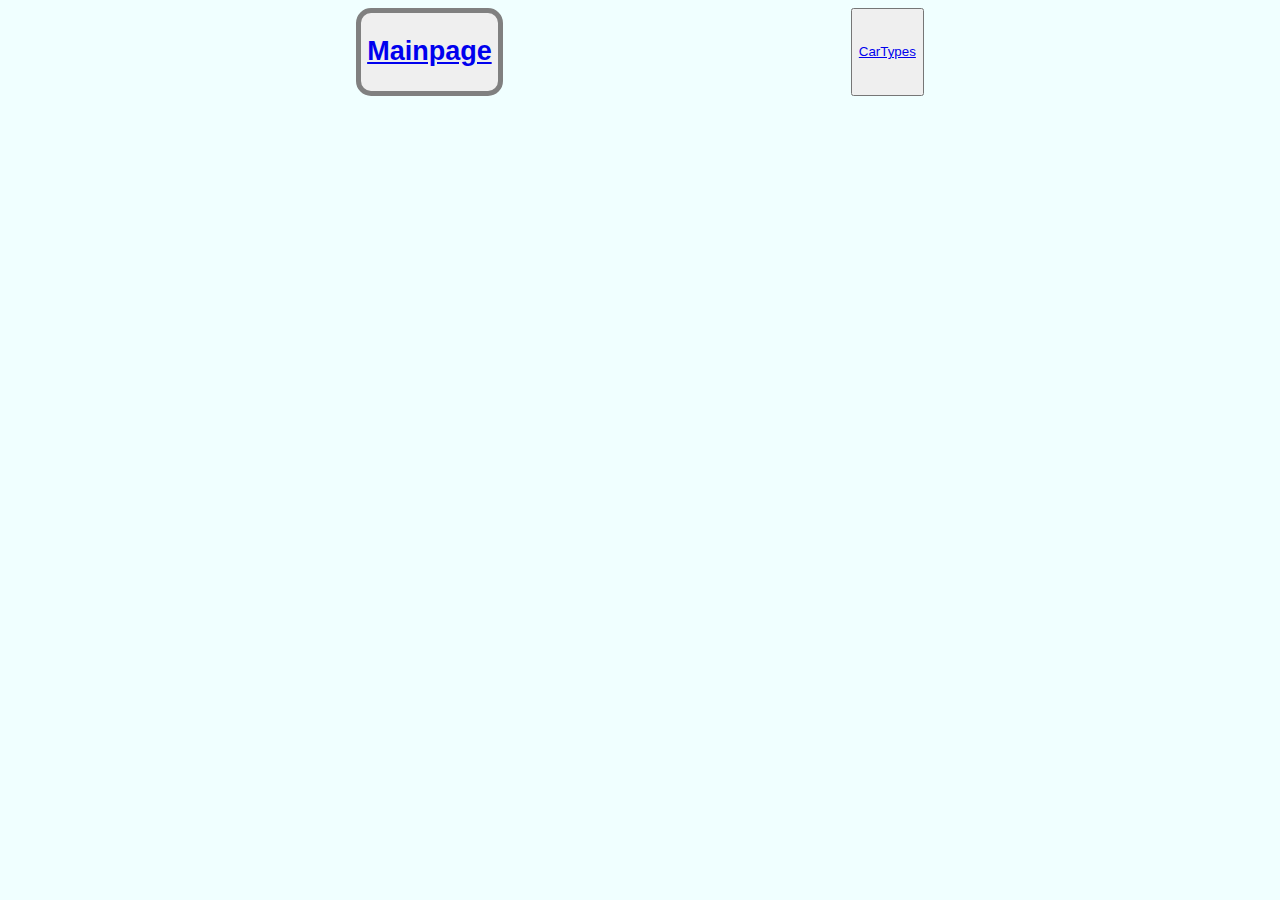
==== index.html @ 8c6404d1 "first commit" ====
<!DOCTYPE html>
<html lang="en">
  <head>
    <meta charset="UTF-8" />
    <meta http-equiv="X-UA-Compatible" content="IE=edge" />
    <meta name="viewport" content="width=device-width, initial-scale=1.0" />
    <title>CarModelComparisonSite</title>
    <link rel="stylesheet" href="Style.css" />
  </head>
  <body>
    <div class="buttons">
      <button class="buttons Mainpage">
        <a href="http://127.0.0.1:5500/"><h2>Mainpage</h2> </a>
      </button>
      <button class="CarTypes">
        <a href="http://127.0.0.1:5500/CarTypes.html"> CarTypes</a>
      </button>
    </div>
  </body>
</html>
---- Style.css ----
body {
  background-color: azure;
}
.buttons {
  text-align: center;
  display: flex;
  justify-content: space-evenly;
}

.Mainpage {
  color: midnightblue;
  font-style: times;
  font-size: 18px;
  border-radius: 15px;
  border-color: gray;
  border-style: solid;
  border-width: 5px;
}
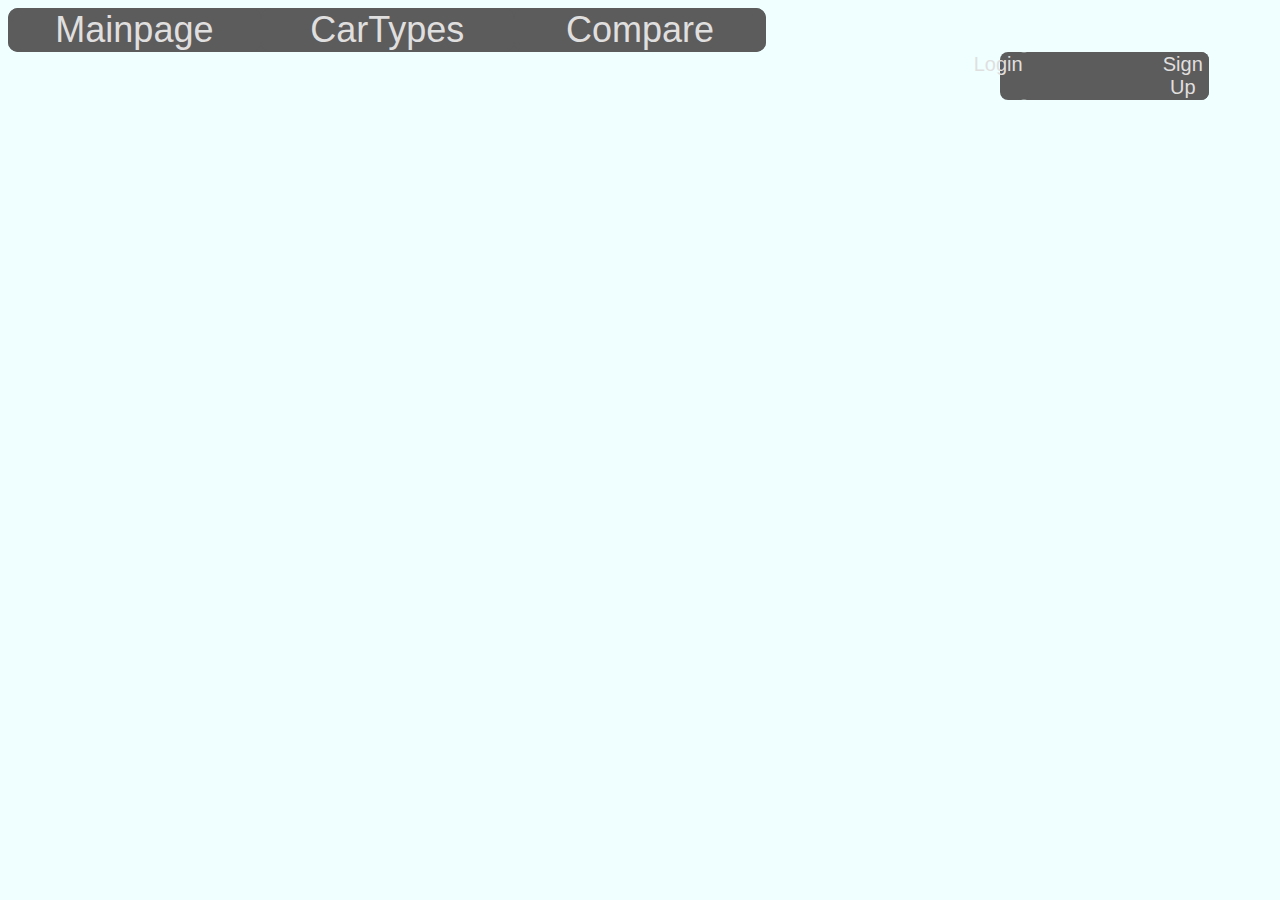
==== commit 7745c8a4: "Features" ====
--- a/index.html
+++ b/index.html
@@ -10,10 +10,21 @@
   <body>
     <div class="buttons">
       <button class="buttons Mainpage">
-        <a href="http://127.0.0.1:5500/"><h2>Mainpage</h2> </a>
+        <a href="index.html"> Mainpage</a>
       </button>
-      <button class="CarTypes">
-        <a href="http://127.0.0.1:5500/CarTypes.html"> CarTypes</a>
+      <button class="buttons CarTypes">
+        <a href="CarTypes.html"> CarTypes</a>
+      </button>
+      <button class="buttons Compare">
+        <a href="Compare.hmtl"> Compare</a>
+      </button>
+    </div>
+    <div class="Signlog">
+      <button class="Signlog Login">
+        <a href="Login.html"> Login</a>
+      </button>
+      <button class="Signlog SignUp">
+        <a href="SignUp.html"> Sign Up</a>
       </button>
     </div>
   </body>
--- a/Style.css
+++ b/Style.css
@@ -2,17 +2,59 @@
   background-color: azure;
 }
 .buttons {
-  text-align: center;
   display: flex;
   justify-content: space-evenly;
+  background-color: rgb(92, 92, 92);
+  height: text;
+  border-radius: 10px;
+  width: 60%;
 }
 
 .Mainpage {
-  color: midnightblue;
   font-style: times;
-  font-size: 18px;
-  border-radius: 15px;
-  border-color: gray;
-  border-style: solid;
-  border-width: 5px;
+  font-size: 36px;
+  border-style: none;
 }
+
+.CarTypes {
+  font-style: times;
+  font-size: 36px;
+  border-style: none;
+}
+.Compare {
+  font-style: times;
+  font-size: 36px;
+  border-style: none;
+}
+
+button a:hover {
+  color: rgb(27, 177, 236);
+  text-decoration: none;
+}
+
+button a {
+  text-decoration: 0;
+  color: rgb(224, 223, 223);
+}
+
+.Signlog {
+  width: 10%;
+  display: flex;
+  justify-content: right;
+  margin-left: 80%;
+  width: 15%;
+  border-radius: 8px;
+  height: text;
+  background-color: rgb(92, 92, 92);
+}
+
+.Login {
+  font-style: times;
+  font-size: 20px;
+  border-style: none;
+}
+.SignUp {
+  font-style: times;
+  font-size: 20px;
+  border-style: none;
+}
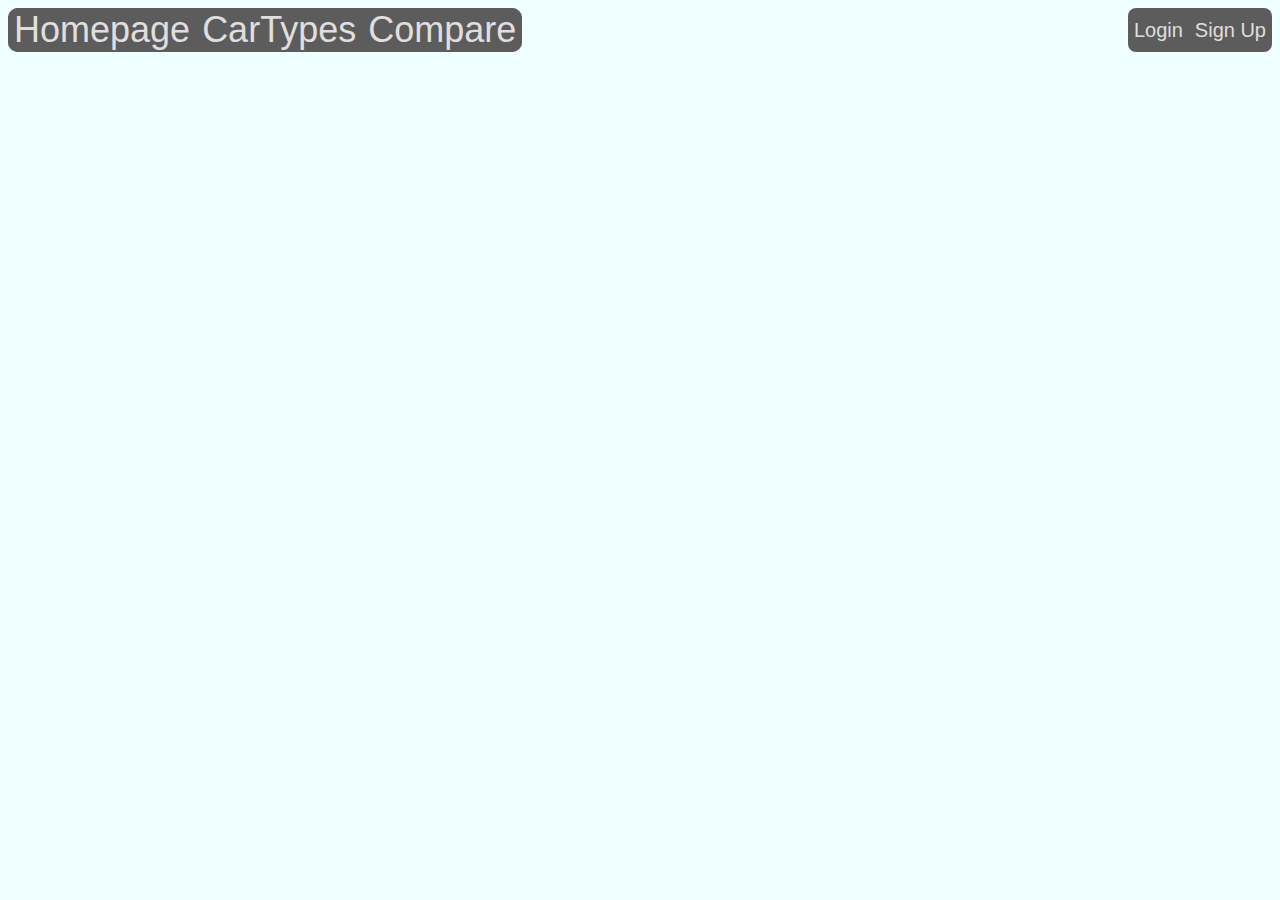
==== commit 7b3357ac: "V2" ====
--- a/index.html
+++ b/index.html
@@ -8,24 +8,26 @@
     <link rel="stylesheet" href="Style.css" />
   </head>
   <body>
-    <div class="buttons">
-      <button class="buttons Mainpage">
-        <a href="index.html"> Mainpage</a>
-      </button>
-      <button class="buttons CarTypes">
-        <a href="CarTypes.html"> CarTypes</a>
-      </button>
-      <button class="buttons Compare">
-        <a href="Compare.hmtl"> Compare</a>
-      </button>
-    </div>
-    <div class="Signlog">
-      <button class="Signlog Login">
-        <a href="Login.html"> Login</a>
-      </button>
-      <button class="Signlog SignUp">
-        <a href="SignUp.html"> Sign Up</a>
-      </button>
-    </div>
+    <header>
+      <div class="buttons">
+        <button class="button">
+          <a href="index.html"> Homepage</a>
+        </button>
+        <button class="button">
+          <a href="CarTypes.html"> CarTypes</a>
+        </button>
+        <button class="button">
+          <a href="Compare.html"> Compare</a>
+        </button>
+      </div>
+      <div class="Signlog">
+        <button class="Signlog Login">
+          <a href="Login.html"> Login</a>
+        </button>
+        <button class="Signlog SignUp">
+          <a href="SignUp.html"> Sign Up</a>
+        </button>
+      </div>
+    </header>
   </body>
 </html>
--- a/Style.css
+++ b/Style.css
@@ -1,30 +1,24 @@
 body {
   background-color: azure;
 }
+
 .buttons {
   display: flex;
   justify-content: space-evenly;
   background-color: rgb(92, 92, 92);
-  height: text;
   border-radius: 10px;
-  width: 60%;
 }
 
-.Mainpage {
+.button {
   font-style: times;
   font-size: 36px;
   border-style: none;
+  background-color: rgb(92, 92, 92);
+  border-radius: 10px;
 }
 
-.CarTypes {
-  font-style: times;
+.main-page-button {
   font-size: 36px;
-  border-style: none;
-}
-.Compare {
-  font-style: times;
-  font-size: 36px;
-  border-style: none;
 }
 
 button a:hover {
@@ -38,13 +32,9 @@
 }
 
 .Signlog {
-  width: 10%;
   display: flex;
-  justify-content: right;
-  margin-left: 80%;
-  width: 15%;
+  align-items: center;
   border-radius: 8px;
-  height: text;
   background-color: rgb(92, 92, 92);
 }
 
@@ -58,3 +48,24 @@
   font-size: 20px;
   border-style: none;
 }
+
+header {
+  display: flex;
+  justify-content: space-between;
+}
+
+.flex-Signlog {
+  width: 25%;
+  display: flex;
+  justify-content: center;
+}
+.flex-login {
+  width: 20%;
+  display: flex;
+  justify-content: center;
+}
+.flex-loginer {
+  width: 50%;
+  display: flex;
+  justify-content: center;
+}
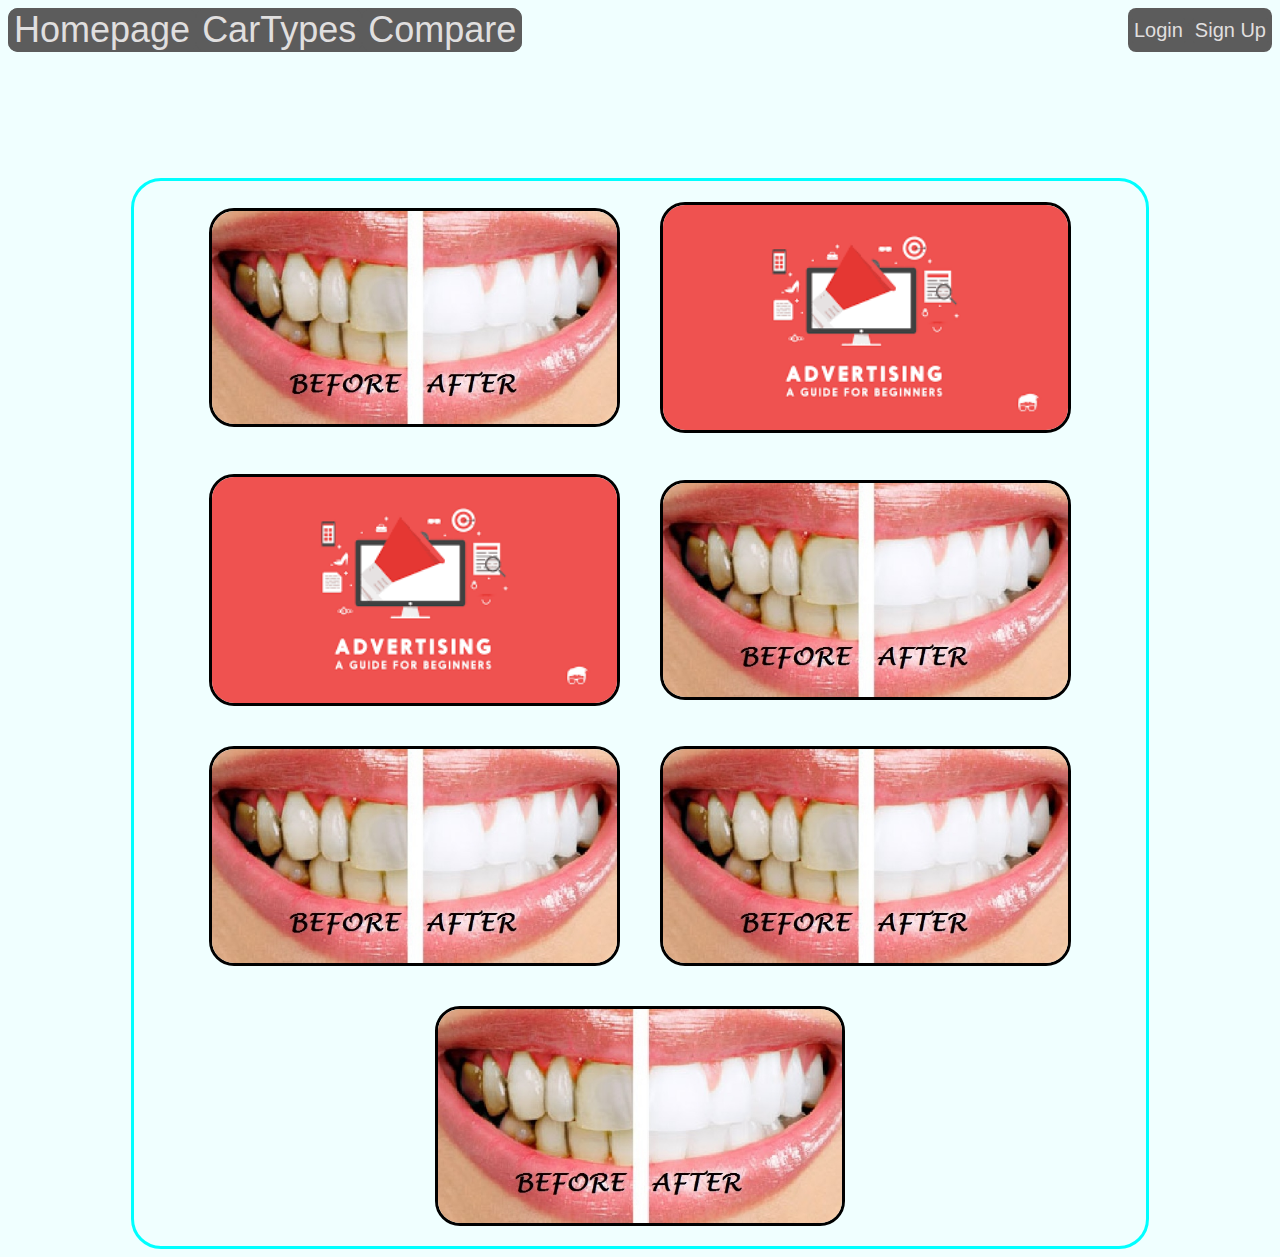
==== commit 23a8e534: "Basic funcitons done" ====
--- a/index.html
+++ b/index.html
@@ -21,13 +21,25 @@
         </button>
       </div>
       <div class="Signlog">
-        <button class="Signlog Login">
+        <button class="Signlog">
           <a href="Login.html"> Login</a>
         </button>
-        <button class="Signlog SignUp">
+        <button class="Signlog">
           <a href="SignUp.html"> Sign Up</a>
         </button>
       </div>
     </header>
+    <footer>
+      <div class="flex-ads">
+        <img class="ads" src="generic-600x317.jpg" alt="yes" />
+        <img class="ads" src="images.png" alt="yes" />
+        <img class="ads" src="images.png" alt="yes" />
+        <img class="ads" src="generic-600x317.jpg" alt="yes" />
+
+        <img class="ads" src="generic-600x317.jpg" alt="yes" />
+        <img class="ads" src="generic-600x317.jpg" alt="yes" />
+        <img class="ads" src="generic-600x317.jpg" alt="yes" />
+      </div>
+    </footer>
   </body>
 </html>
--- a/Style.css
+++ b/Style.css
@@ -35,37 +35,86 @@
   display: flex;
   align-items: center;
   border-radius: 8px;
+  border-style: none;
+  font-style: times;
+  font-size: 20px;
   background-color: rgb(92, 92, 92);
 }
-
-.Login {
-  font-style: times;
-  font-size: 20px;
-  border-style: none;
+.flex-Signlog {
+  display: flex;
+  justify-content: center;
+  width: 20%;
 }
-.SignUp {
-  font-style: times;
-  font-size: 20px;
-  border-style: none;
-}
-
 header {
   display: flex;
   justify-content: space-between;
 }
+main {
+  display: flex;
+  justify-content: space-evenly;
+}
 
-.flex-Signlog {
-  width: 25%;
+.flex-signloginer {
+  background-color: gray;
+  border-color: black;
+  border-style: solid;
+  border-radius: 15px;
+  display: flex;
+  justify-content: center;
+  width: 40%;
+  height: fit-content;
+  margin-top: 100px;
+  padding-top: 50px;
+  padding-bottom: 50px;
+  margin-bottom: 100px;
+}
+.signloginer-EPOST {
+  width: 40%;
+  border-color: gray;
+  border-style: solid;
+}
+input {
+  display: flex;
+  justify-content: center;
+  background-color: rgb(187, 186, 186);
+  border-style: none;
+  border-radius: 3px;
+  margin-bottom: 20%;
+  margin-top: 15%;
+}
+
+.submit {
+  border-style: none;
+  background-color: rgb(60, 134, 194);
+  border-radius: 7px;
+  width: 40%;
+  height: 10%;
+}
+.submit:hover {
+  background-color: cornsilk;
+}
+.flex-ads {
+  display: flex;
+  justify-content: center;
+  align-items: center;
+  flex-direction: row;
+  flex-wrap: wrap;
+  width: 80%;
+  margin-top: 10%;
+  border-radius: 30px;
+  border-color: cyan;
+  border-style: solid;
+}
+
+.ads {
+  width: 40%;
+  height: auto;
+  border-style: solid;
+  border-radius: 25px;
+  margin: 2%;
+}
+footer {
+  width: 100%;
   display: flex;
   justify-content: center;
 }
-.flex-login {
-  width: 20%;
-  display: flex;
-  justify-content: center;
-}
-.flex-loginer {
-  width: 50%;
-  display: flex;
-  justify-content: center;
-}
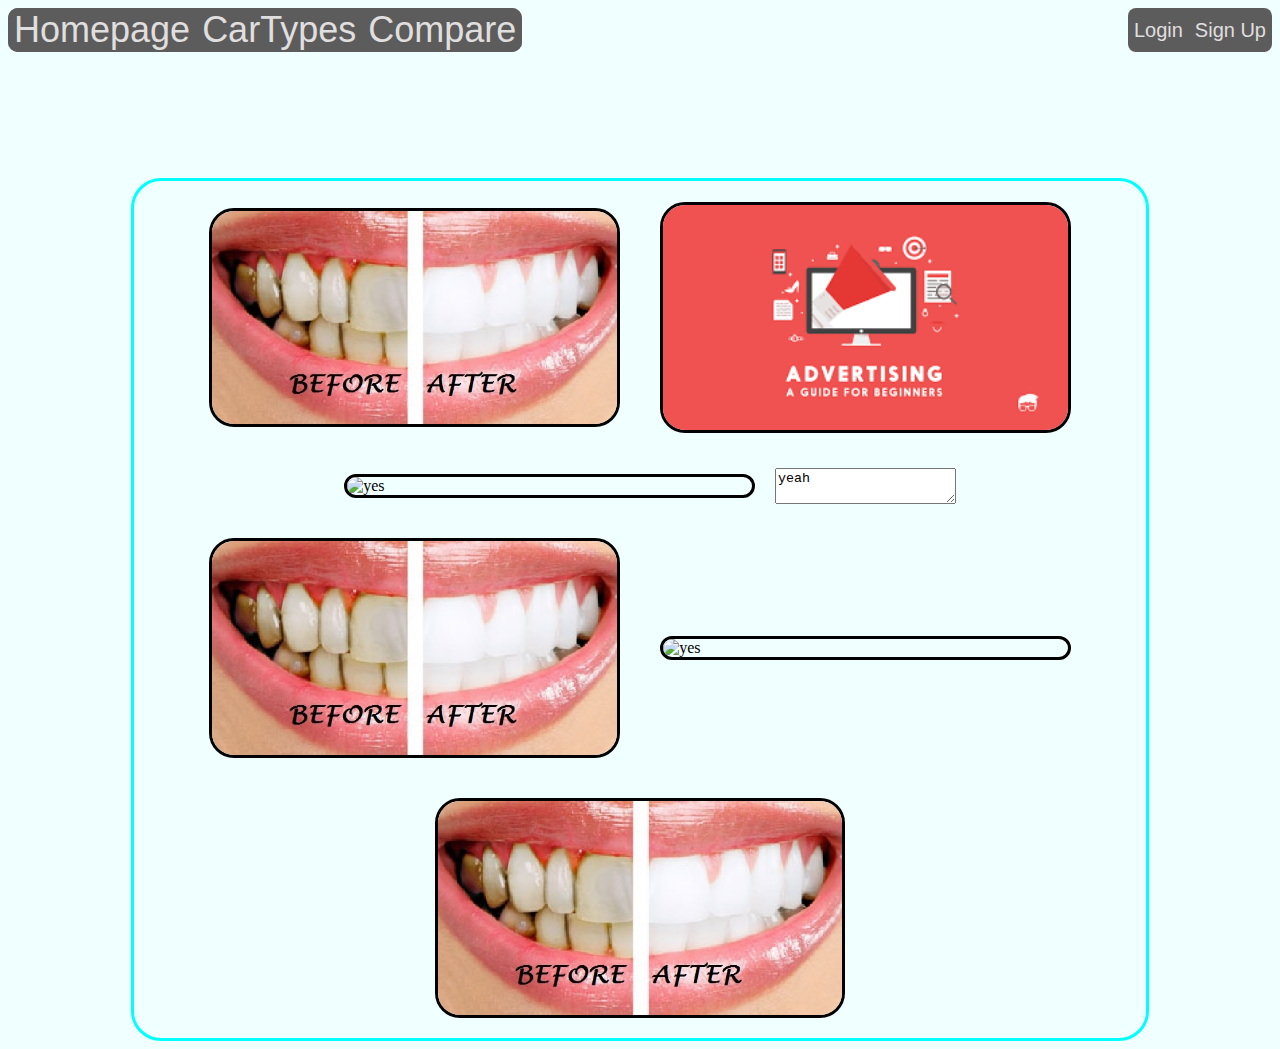
==== commit 4a4b16cc: "Still not done" ====
--- a/index.html
+++ b/index.html
@@ -33,11 +33,20 @@
       <div class="flex-ads">
         <img class="ads" src="generic-600x317.jpg" alt="yes" />
         <img class="ads" src="images.png" alt="yes" />
-        <img class="ads" src="images.png" alt="yes" />
-        <img class="ads" src="generic-600x317.jpg" alt="yes" />
+        <img
+          class="ads"
+          src="48d05e2bad8626e6d3c673815a3114fa--papa-johns-pizza-pizza-guys.jpg"
+          alt="yes"
+        />
+
+        <textarea class="Homepage-Text" alt="yes">yeah</textarea>
 
         <img class="ads" src="generic-600x317.jpg" alt="yes" />
-        <img class="ads" src="generic-600x317.jpg" alt="yes" />
+        <img
+          class="ads"
+          src="48d05e2bad8626e6d3c673815a3114fa--papa-johns-pizza-pizza-guys.jpg"
+          alt="yes"
+        />
         <img class="ads" src="generic-600x317.jpg" alt="yes" />
       </div>
     </footer>
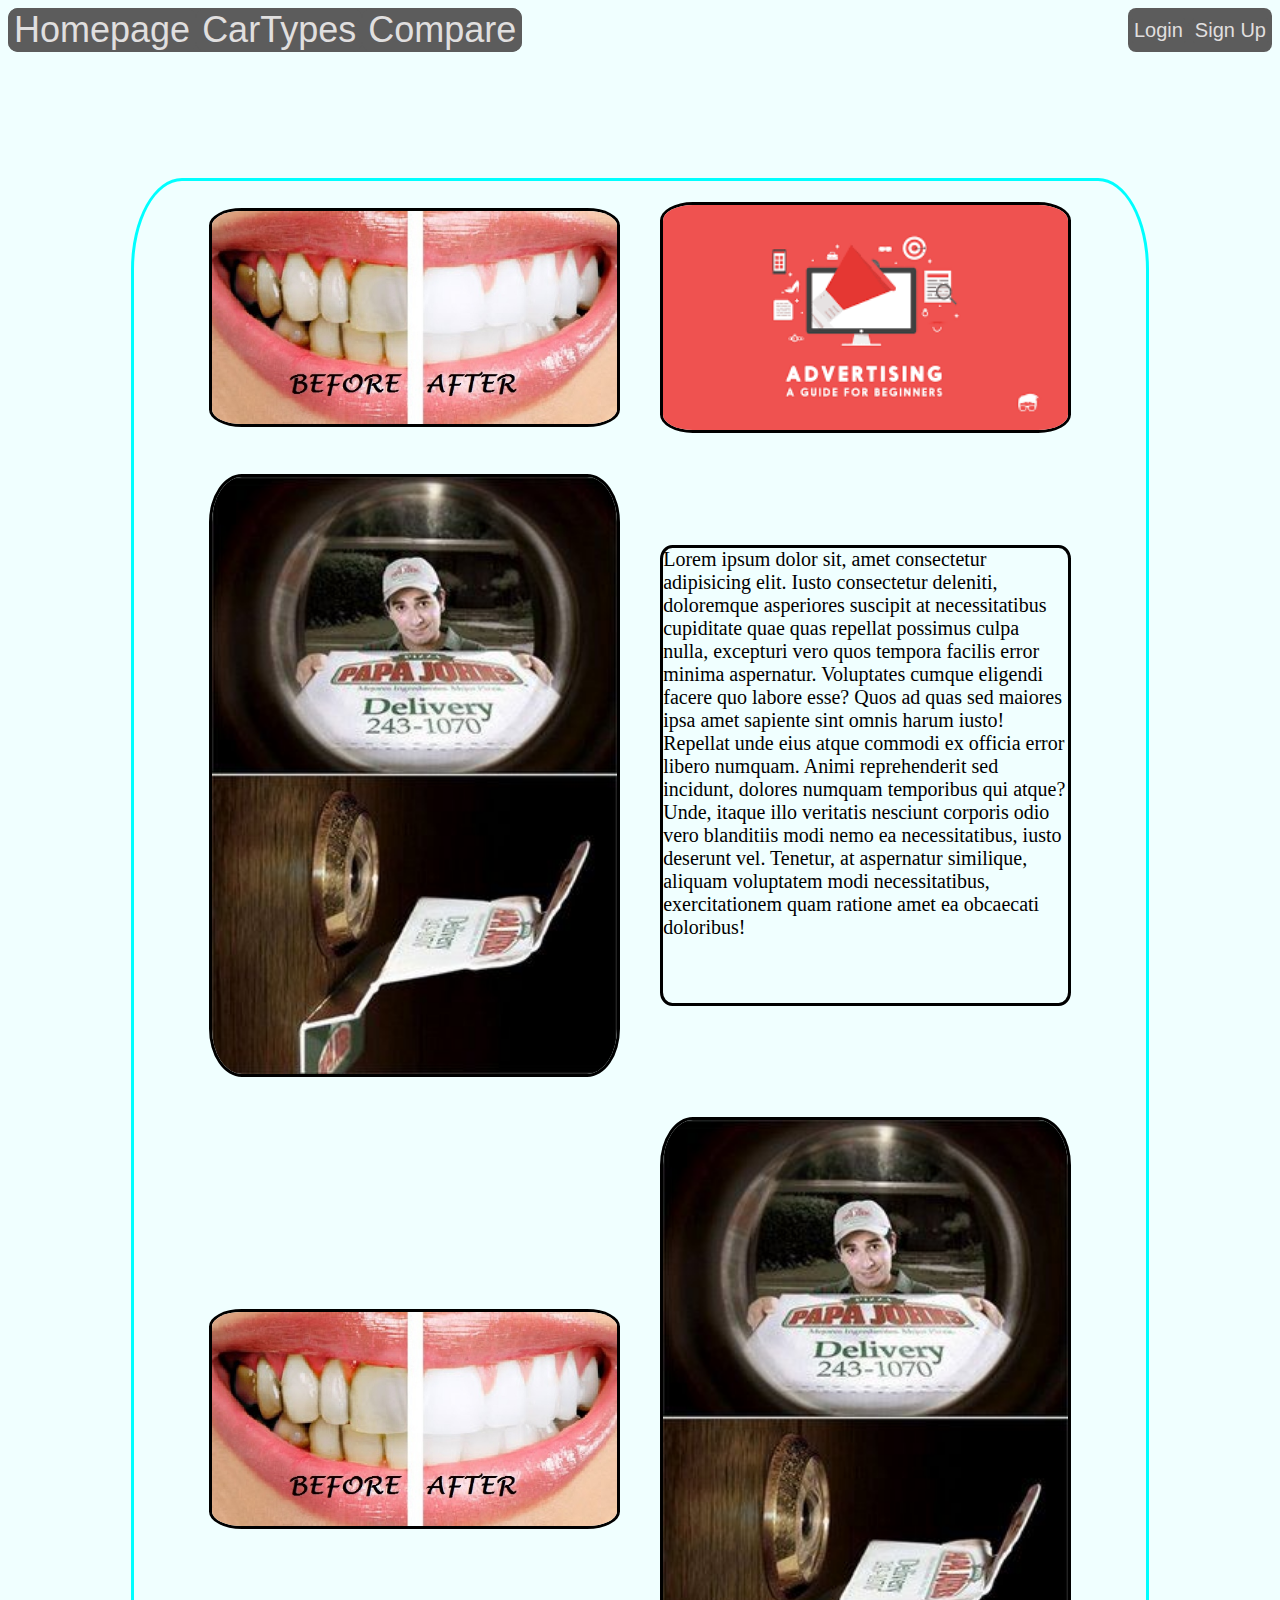
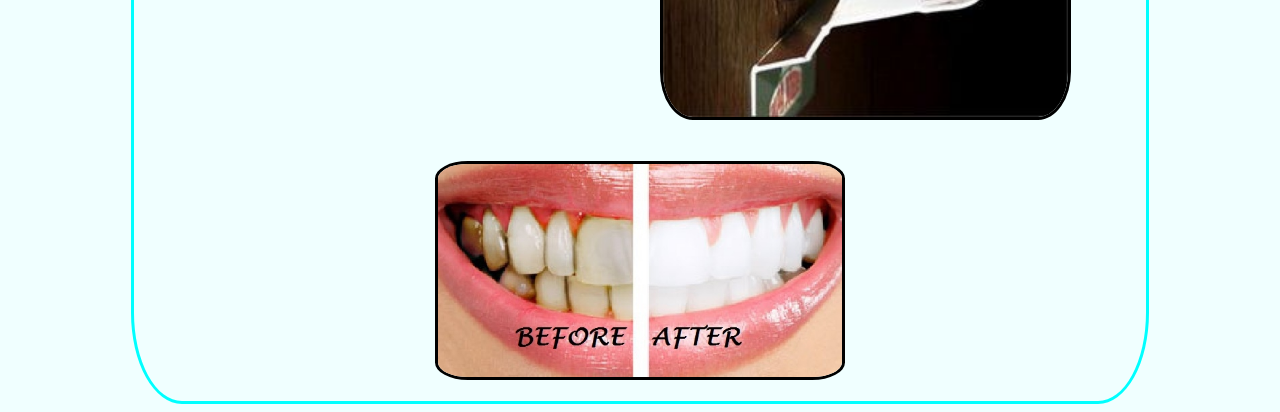
==== commit 0126d811: "Bit more" ====
--- a/index.html
+++ b/index.html
@@ -39,7 +39,20 @@
           alt="yes"
         />
 
-        <textarea class="Homepage-Text" alt="yes">yeah</textarea>
+        <h2 class="Homepage-Text" alt="yes">
+          Lorem ipsum dolor sit, amet consectetur adipisicing elit. Iusto
+          consectetur deleniti, doloremque asperiores suscipit at necessitatibus
+          cupiditate quae quas repellat possimus culpa nulla, excepturi vero
+          quos tempora facilis error minima aspernatur. Voluptates cumque
+          eligendi facere quo labore esse? Quos ad quas sed maiores ipsa amet
+          sapiente sint omnis harum iusto! Repellat unde eius atque commodi ex
+          officia error libero numquam. Animi reprehenderit sed incidunt,
+          dolores numquam temporibus qui atque? Unde, itaque illo veritatis
+          nesciunt corporis odio vero blanditiis modi nemo ea necessitatibus,
+          iusto deserunt vel. Tenetur, at aspernatur similique, aliquam
+          voluptatem modi necessitatibus, exercitationem quam ratione amet ea
+          obcaecati doloribus!
+        </h2>
 
         <img class="ads" src="generic-600x317.jpg" alt="yes" />
         <img
--- a/Style.css
+++ b/Style.css
@@ -101,16 +101,16 @@
   flex-wrap: wrap;
   width: 80%;
   margin-top: 10%;
-  border-radius: 30px;
+  border-radius: 5%;
   border-color: cyan;
   border-style: solid;
 }
 
 .ads {
   width: 40%;
-  height: auto;
+  height: fit-content;
   border-style: solid;
-  border-radius: 25px;
+  border-radius: 8%;
   margin: 2%;
 }
 footer {
@@ -118,3 +118,27 @@
   display: flex;
   justify-content: center;
 }
+
+.Homepage-Text {
+  width: 40%;
+  height: 25%;
+  border-style: solid;
+  border-radius: 3%;
+  margin: 2%;
+  font-size: 125%;
+  font-style: times;
+  font-weight: 400;
+}
+
+.types {
+  width: 50%;
+}
+
+.typesflex {
+  display: flex;
+  flex-direction: row;
+  align-content: space-between;
+  flex-wrap: wrap;
+  width: 80%;
+  background-color: aqua;
+}
